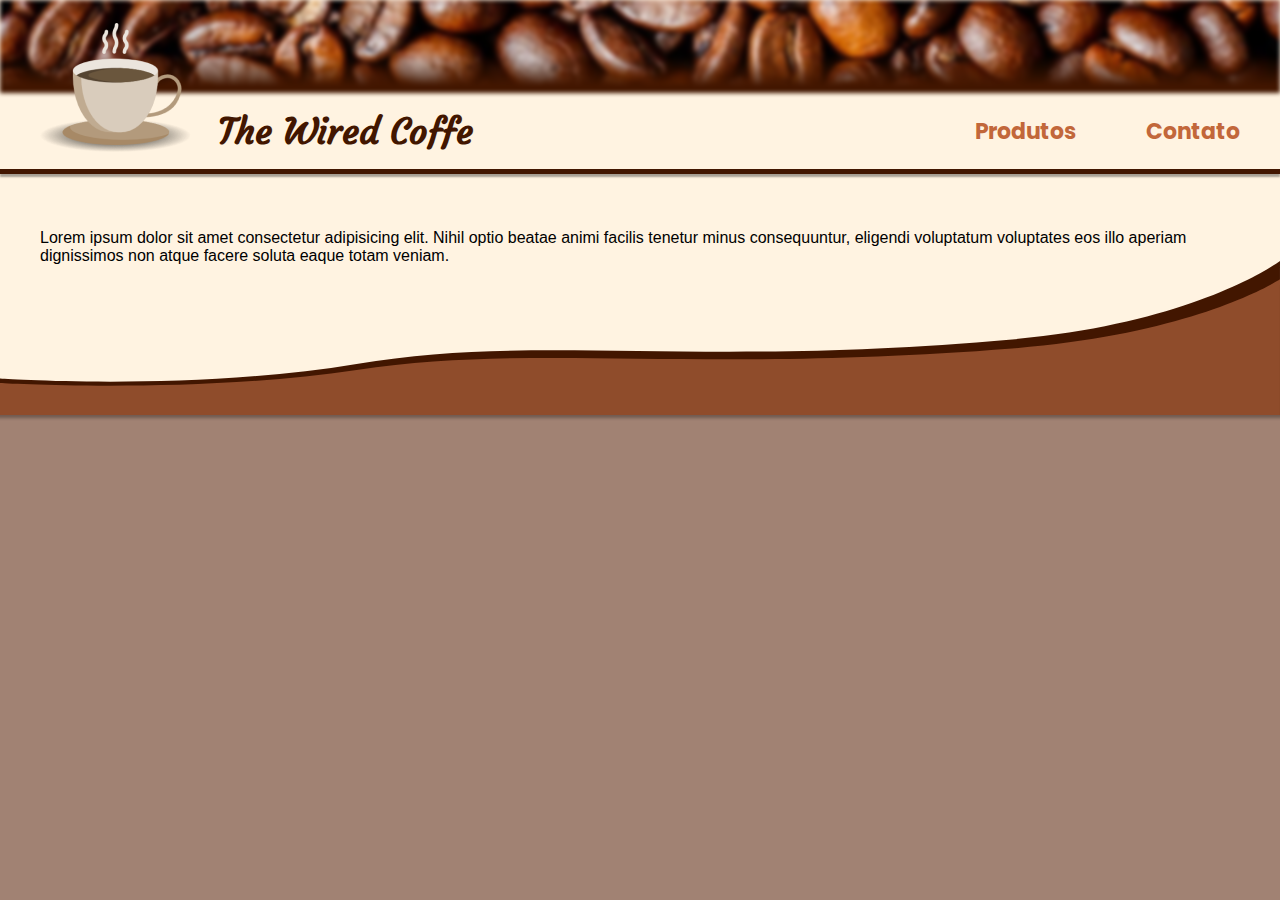
==== contato.html @ b5fa73ac "Usando js para evitar códigos repetidos and att" ====
<!DOCTYPE html>
<html lang="pt-BR">

<head>
  <meta http-equiv="cache-control" content="no-cache">
  <meta charset="UTF-8">
  <meta http-equiv="X-UA-Compatible" content="IE=edge">
  <meta name="viewport" content="width=device-width, initial-scale=1.0">
  <meta name="description" content="Página de contato com o suporte ou administrativo ao The Wired Coffe">
  <link rel="shortcut icon" href="images/favicon-twc.ico" type="image/x-icon">
  <title>Contato | The Wired Coffe</title>

  <link rel="stylesheet" href="./style/all.css" media="all">
  <link rel="stylesheet" href="./style/media-query/all.css" media="all">

  <link rel="stylesheet" href="./style/contato/contato.css">


</head>

<body class="background-big-screen">
  <div class="max-width">
    <div class="header-back"></div>

    <header id="recicly-code">

    </header>

    <main class="padding-content">
      <div>
        Lorem ipsum dolor sit amet consectetur adipisicing elit. Nihil optio beatae animi facilis tenetur minus
        consequuntur, eligendi voluptatum voluptates eos illo aperiam dignissimos non atque facere soluta eaque totam
        veniam.
      </div>
    </main>

    <img class="svg-paper-decoration" src="images/main/waves-lastelement.svg" alt="Waves SVG for background element">
  </div>

  <script src="js/main.js"></script>
</body>

</html>
---- style/all.css ----
@charset "UTF-8";
@import url("https://fonts.googleapis.com/css2?family=Courgette&display=swap");
@import url("https://fonts.googleapis.com/css2?family=Poppins:ital,wght@0,100;0,200;0,300;0,400;0,500;0,600;0,700;0,800;0,900;1,100;1,200;1,300;1,400;1,500;1,600;1,700;1,800;1,900&display=swap");
* {
  padding: 0;
  margin: 0;
  box-sizing: border-box;
  font-family: sans-serif;
}

/* Fundo da página para telas grandes */
body.background-big-screen {
  background-color: #A18273;
  display: flex;
  flex-direction: row;
  justify-content: center;
}

/* Max width como "papel" na página */
div.max-width {
  position: relative;
  width: 1400px;
  box-shadow: 0 0 3px 3px rgba(0, 0, 0, 0.3);
  background-color: #FFF3E1;
}

/* Background do header */
div.header-back {
  width: 100%;
  height: 93px;
  background-image: url(../images/head/background.jpg);
  background-position: center center;
  background-repeat: no-repeat;
  background-size: cover;
  filter: blur(2px);
}

div.header-back::after {
  content: "";
  position: absolute;
  display: block;
  width: 100%;
  height: 44px;
  bottom: 0;
  background: linear-gradient(180deg, rgba(66, 22, 0, 0) 14.58%, #421600 84.37%);
  z-index: 1;
}

/* Cabeçalho, navegação, logo e linha horizontal  */
header {
  width: 100%;
  height: auto;
}

header .header-content {
  width: 100%;
  height: 76px;
  position: relative;
  top: 0;
  left: 50%;
  transform: translateX(-50%);
}

div.padding-content {
  max-width: 1280px;
  padding: 0px 40px;
}

header .flex-header-distribuition {
  height: 100%;
  display: flex;
  flex-direction: row;
  justify-content: space-between;
}

header .logo-and-mark {
  height: 100%;
  display: flex;
  flex-direction: row;
  position: relative;
}

.logo-and-mark img {
  position: relative;
  bottom: 70px;
}

.logo-and-mark h1 {
  height: 100%;
  display: flex;
  align-items: center;
  margin-left: 27px;
}

.logo-and-mark h1 a {
  font-family: "Courgette", cursive;
  font-size: 36px;
  text-decoration: none;
  color: #421600;
  transition: color 0.5s ease-in-out;
}

.logo-and-mark h1 a:hover {
  color: #C2673A;
}

nav.header-navegation {
  height: 100%;
}

nav.header-navegation ul {
  list-style: none;
  height: 100%;
  display: flex;
  flex-direction: row;
  justify-content: space-between;
  gap: 70px;
}

nav.header-navegation li {
  height: 100%;
  display: flex;
  flex-direction: row;
  justify-content: space-between;
  align-items: center;
}

nav.header-navegation a {
  text-decoration: none;
  font-family: "Poppins", sans-serif;
  font-size: 22px;
  font-weight: bold;
  color: #C2673A;
  transition: color 0.5s ease-in-out;
}

nav.header-navegation a:hover {
  transition: 0.5s;
  color: #421600;
}

hr {
  height: 5px;
  background-color: #421600;
  box-shadow: 0px 3px 2px 0px rgba(0, 0, 0, 0.35);
  border: 0;
  outline: 0;
}

/* Corpo padrão da página */
div.max-width img.svg-paper-decoration {
  width: 100%;
  position: absolute;
  left: 0;
  bottom: 0;
  z-index: 0;
}

/*# sourceMappingURL=all.css.map */
---- style/media-query/all.css ----
@media screen and (max-width: 840px) {
  * {
    transition: 1s;
  }
  header .header-content {
    height: auto;
    padding: 0;
  }
  header .flex-header-distribuition {
    flex-direction: column;
  }
  header .flex-header-distribuition .logo-and-mark {
    flex-direction: column;
  }
  header .flex-header-distribuition .logo-and-mark > a {
    width: 20%;
    height: 76px;
    margin: auto;
  }
  header .flex-header-distribuition .logo-and-mark img {
    left: 50%;
    transform: translateX(-50%);
  }
  header .flex-header-distribuition .logo-and-mark h1 {
    width: 100%;
    margin: 0;
    justify-content: center;
  }
  header .flex-header-distribuition .header-navegation {
    margin: 20px 0;
  }
  header .flex-header-distribuition .header-navegation ul {
    justify-content: center;
  }
}
@media screen and (max-width: 480px) {
  * {
    transition: 1s;
  }
  header div.padding-content {
    padding: 0;
  }
  header nav.header-navegation ul {
    gap: 30px;
  }
  main.padding-content {
    padding: 0;
  }
}

/*# sourceMappingURL=all.css.map */
---- style/contato/contato.css ----
@charset "UTF-8";
@import url("https://fonts.googleapis.com/css2?family=Courgette&display=swap");
@import url("https://fonts.googleapis.com/css2?family=Poppins:ital,wght@0,100;0,200;0,300;0,400;0,500;0,600;0,700;0,800;0,900;1,100;1,200;1,300;1,400;1,500;1,600;1,700;1,800;1,900&display=swap");
* {
  padding: 0;
  margin: 0;
  box-sizing: border-box;
  font-family: sans-serif;
}

/* Fundo da página para telas grandes */
body.background-big-screen {
  background-color: #A18273;
  display: flex;
  flex-direction: row;
  justify-content: center;
}

/* Max width como "papel" na página */
div.max-width {
  position: relative;
  width: 1400px;
  box-shadow: 0 0 3px 3px rgba(0, 0, 0, 0.3);
  background-color: #FFF3E1;
}

/* Background do header */
div.header-back {
  width: 100%;
  height: 93px;
  background-image: url(../images/head/background.jpg);
  background-position: center center;
  background-repeat: no-repeat;
  background-size: cover;
  filter: blur(2px);
}

div.header-back::after {
  content: "";
  position: absolute;
  display: block;
  width: 100%;
  height: 44px;
  bottom: 0;
  background: linear-gradient(180deg, rgba(66, 22, 0, 0) 14.58%, #421600 84.37%);
  z-index: 1;
}

/* Cabeçalho, navegação, logo e linha horizontal  */
header {
  width: 100%;
  height: auto;
}
header .header-content {
  width: 100%;
  height: 76px;
  position: relative;
  top: 0;
  left: 50%;
  transform: translateX(-50%);
}
header div.padding-content {
  max-width: 1280px;
  padding: 0px 40px;
}
header .flex-header-distribuition {
  height: 100%;
  display: flex;
  flex-direction: row;
  justify-content: space-between;
}
header .logo-and-mark {
  height: 100%;
  display: flex;
  flex-direction: row;
  position: relative;
}
header .logo-and-mark img {
  position: relative;
  bottom: 70px;
}
header .logo-and-mark h1 {
  height: 100%;
  display: flex;
  align-items: center;
  margin-left: 27px;
}
header .logo-and-mark a {
  font-family: "Courgette", cursive;
  font-size: 36px;
  text-decoration: none;
  color: #421600;
  transition: color 0.5s ease-in-out;
}
header .logo-and-mark a :hover {
  color: #C2673A;
}

nav.header-navegation {
  height: 100%;
}
nav.header-navegation ul {
  list-style: none;
  height: 100%;
  display: flex;
  flex-direction: row;
  justify-content: space-between;
  gap: 70px;
}
nav.header-navegation ul li {
  height: 100%;
  display: flex;
  flex-direction: row;
  justify-content: space-between;
  align-items: center;
}
nav.header-navegation ul li a {
  text-decoration: none;
  font-family: "Poppins", sans-serif;
  font-size: 22px;
  font-weight: bold;
  color: #C2673A;
  transition: color 0.5s ease-in-out;
}
nav.header-navegation ul li a :hover {
  transition: 0.5s;
  color: #421600;
}

hr {
  height: 5px;
  background-color: #421600;
  box-shadow: 0px 3px 2px 0px rgba(0, 0, 0, 0.35);
  border: 0;
  outline: 0;
}

/* Corpo padrão da página */
main.padding-content {
  max-width: 1280px;
  padding: 0px 40px;
  margin: 55px auto;
  margin-bottom: 150px;
}

div.max-width img.svg-paper-decoration {
  width: 100%;
  position: absolute;
  left: 0;
  bottom: 0;
  z-index: 0;
}

a {
  font-family: "Courgette", cursive;
  font-size: 36px;
  text-decoration: none;
  color: #421600;
  transition: color 0.5s ease-in-out;
}
a :hover {
  color: #C2673A;
}

div.header-back {
  background-image: url(../../images/head/background.jpg);
}

/*# sourceMappingURL=contato.css.map */
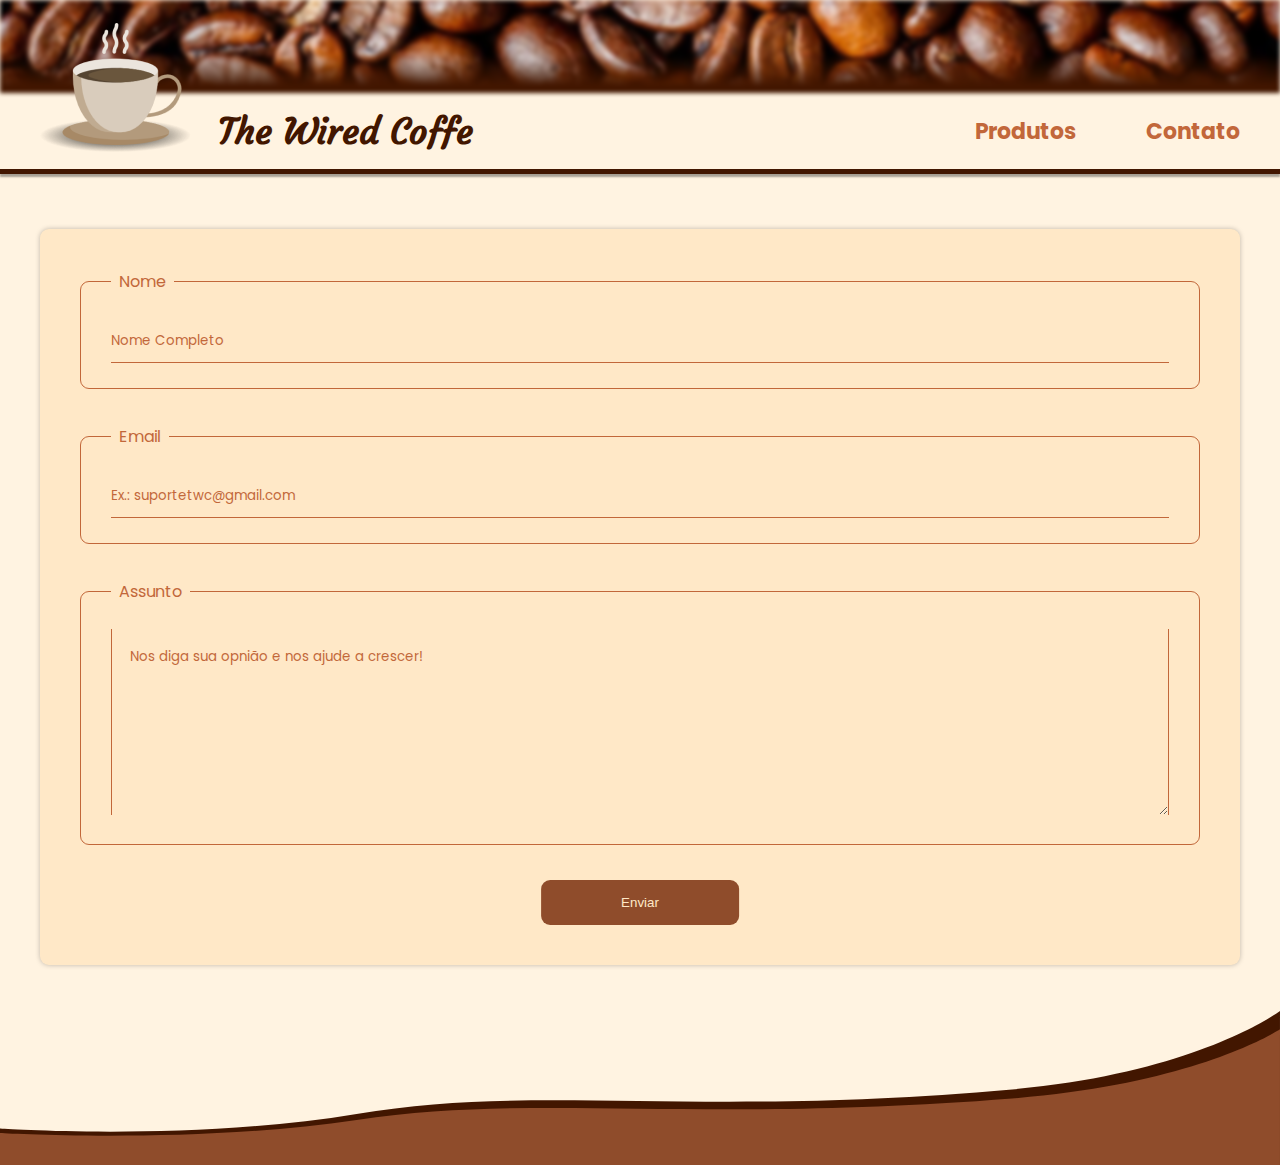
==== commit d91ade7b: "Pagina contato concluida && att no index e responsividade" ====
--- a/contato.html
+++ b/contato.html
@@ -6,14 +6,17 @@
   <meta charset="UTF-8">
   <meta http-equiv="X-UA-Compatible" content="IE=edge">
   <meta name="viewport" content="width=device-width, initial-scale=1.0">
-  <meta name="description" content="Página de contato com o suporte ou administrativo ao The Wired Coffe">
+  <meta name="description" content="Página de contato com o suporte 
+  ou administrativo ao The Wired Coffe">
+  
   <link rel="shortcut icon" href="images/favicon-twc.ico" type="image/x-icon">
   <title>Contato | The Wired Coffe</title>
 
-  <link rel="stylesheet" href="./style/all.css" media="all">
-  <link rel="stylesheet" href="./style/media-query/all.css" media="all">
-
+  <link rel="stylesheet" href="./style/all.css">
   <link rel="stylesheet" href="./style/contato/contato.css">
+  
+  <link rel="stylesheet" href="./style/media-query/all.css">
+  <link rel="stylesheet" href="./style/media-query/contato/contato.css">
 
 
 </head>
@@ -27,10 +30,27 @@
     </header>
 
     <main class="padding-content">
-      <div>
-        Lorem ipsum dolor sit amet consectetur adipisicing elit. Nihil optio beatae animi facilis tenetur minus
-        consequuntur, eligendi voluptatum voluptates eos illo aperiam dignissimos non atque facere soluta eaque totam
-        veniam.
+      <div class="backgroundPaper">
+        <form action="cadastro.php" method="post">
+          <fieldset>
+            <legend>Nome</legend>
+            <input type="text" id="userName" placeholder="Nome Completo" maxlength="50">
+          </fieldset>
+
+          <fieldset>
+            <legend>Email</legend>
+            <input type="email" id="userEmail" placeholder="Ex.: suportetwc@gmail.com">
+          </fieldset>
+
+          <fieldset>
+            <legend>Assunto</legend>
+            <textarea id="userAssunt" cols="30" rows="10"
+            placeholder="Nos diga sua opnião e nos ajude a crescer!"
+            maxlength="500"></textarea>
+          </fieldset>
+
+          <input type="submit" value="Enviar">
+        </form>
       </div>
     </main>
 
--- a/style/all.css
+++ b/style/all.css
@@ -51,7 +51,6 @@
   width: 100%;
   height: auto;
 }
-
 header .header-content {
   width: 100%;
   height: 76px;
@@ -60,54 +59,46 @@
   left: 50%;
   transform: translateX(-50%);
 }
-
-div.padding-content {
+header div.padding-content {
   max-width: 1280px;
   padding: 0px 40px;
 }
-
 header .flex-header-distribuition {
   height: 100%;
   display: flex;
   flex-direction: row;
   justify-content: space-between;
 }
-
 header .logo-and-mark {
   height: 100%;
   display: flex;
   flex-direction: row;
   position: relative;
 }
-
-.logo-and-mark img {
+header .logo-and-mark img {
   position: relative;
   bottom: 70px;
 }
-
-.logo-and-mark h1 {
+header .logo-and-mark h1 {
   height: 100%;
   display: flex;
   align-items: center;
   margin-left: 27px;
 }
-
-.logo-and-mark h1 a {
+header .logo-and-mark a {
   font-family: "Courgette", cursive;
   font-size: 36px;
   text-decoration: none;
   color: #421600;
   transition: color 0.5s ease-in-out;
 }
-
-.logo-and-mark h1 a:hover {
+header .logo-and-mark a:hover {
   color: #C2673A;
 }
 
 nav.header-navegation {
   height: 100%;
 }
-
 nav.header-navegation ul {
   list-style: none;
   height: 100%;
@@ -116,16 +107,14 @@
   justify-content: space-between;
   gap: 70px;
 }
-
-nav.header-navegation li {
+nav.header-navegation ul li {
   height: 100%;
   display: flex;
   flex-direction: row;
   justify-content: space-between;
   align-items: center;
 }
-
-nav.header-navegation a {
+nav.header-navegation ul li a {
   text-decoration: none;
   font-family: "Poppins", sans-serif;
   font-size: 22px;
@@ -133,8 +122,7 @@
   color: #C2673A;
   transition: color 0.5s ease-in-out;
 }
-
-nav.header-navegation a:hover {
+nav.header-navegation ul li a:hover {
   transition: 0.5s;
   color: #421600;
 }
@@ -148,6 +136,13 @@
 }
 
 /* Corpo padrão da página */
+main.padding-content {
+  max-width: 1280px;
+  padding: 0px 40px;
+  margin: 55px auto;
+  margin-bottom: 200px;
+}
+
 div.max-width img.svg-paper-decoration {
   width: 100%;
   position: absolute;
--- a/style/contato/contato.css
+++ b/style/contato/contato.css
@@ -92,7 +92,7 @@
   color: #421600;
   transition: color 0.5s ease-in-out;
 }
-header .logo-and-mark a :hover {
+header .logo-and-mark a:hover {
   color: #C2673A;
 }
 
@@ -122,7 +122,7 @@
   color: #C2673A;
   transition: color 0.5s ease-in-out;
 }
-nav.header-navegation ul li a :hover {
+nav.header-navegation ul li a:hover {
   transition: 0.5s;
   color: #421600;
 }
@@ -140,7 +140,7 @@
   max-width: 1280px;
   padding: 0px 40px;
   margin: 55px auto;
-  margin-bottom: 150px;
+  margin-bottom: 200px;
 }
 
 div.max-width img.svg-paper-decoration {
@@ -166,4 +166,73 @@
   background-image: url(../../images/head/background.jpg);
 }
 
+main div.backgroundPaper {
+  width: 100%;
+  padding: 40px;
+  background-color: #FFE8C7;
+  border-radius: 9px;
+  box-shadow: 0 0 5px 0 rgba(0, 0, 0, 0.25);
+}
+main div.backgroundPaper form {
+  width: 100%;
+  display: flex;
+  flex-direction: column;
+  gap: 35px;
+}
+main div.backgroundPaper form fieldset {
+  border: 1px solid #C2673A;
+  border-radius: 9px;
+  padding: 25px 30px;
+}
+main div.backgroundPaper form fieldset legend {
+  color: #C2673A;
+  font-family: "Poppins", sans-serif;
+  font-weight: 400;
+  padding: 0 8px;
+}
+main div.backgroundPaper form fieldset input, main div.backgroundPaper form fieldset textarea {
+  width: 100%;
+  padding: 14px 0;
+  background-color: transparent;
+  border: 0px;
+  outline: 0;
+}
+main div.backgroundPaper form fieldset ::placeholder {
+  color: #C2673A;
+  font-family: "Poppins", sans-serif;
+  font-weight: 400;
+}
+main div.backgroundPaper form fieldset input {
+  border-bottom: 1px solid #C2673A;
+}
+main div.backgroundPaper form fieldset textarea {
+  border-left: 1px solid #C2673A;
+  border-right: 1px solid #C2673A;
+  padding: 18px;
+  resize: vertical;
+}
+main div.backgroundPaper form fieldset ::-webkit-scrollbar {
+  width: 8px;
+  background-color: #FFE8C7;
+}
+main div.backgroundPaper form fieldset ::-webkit-scrollbar-thumb {
+  background-color: #C2673A;
+  width: 100%;
+}
+main div.backgroundPaper form input[type=submit] {
+  width: fit-content;
+  padding: 15px 80px;
+  position: relative;
+  left: 50%;
+  transform: translateX(-50%);
+  border-radius: 9px;
+  border: 0;
+  background-color: #8F4C2B;
+  color: #FFE8C7;
+  cursor: pointer;
+}
+main div.backgroundPaper form input[type=submit]:hover {
+  background-color: rgba(143, 76, 43, 0.85);
+}
+
 /*# sourceMappingURL=contato.css.map */
--- a/style/media-query/contato/contato.css
+++ b/style/media-query/contato/contato.css
@@ -0,0 +1,10 @@
+@media screen and (max-width: 840px) {
+  main.padding-content {
+    padding: 0;
+  }
+  main.padding-content div.backgroundPaper {
+    padding: 40px 20px;
+  }
+}
+
+/*# sourceMappingURL=contato.css.map */
